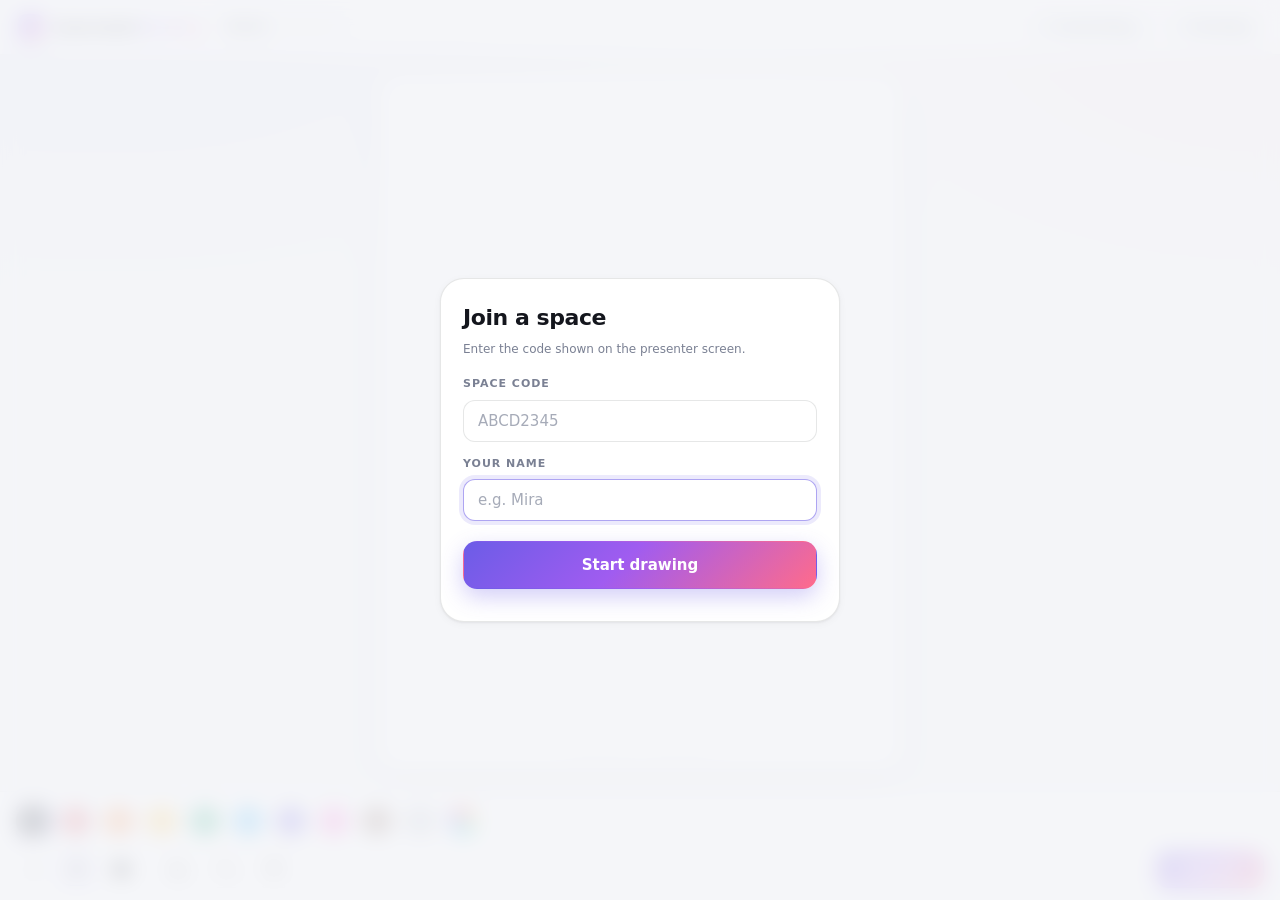
==== room.html @ a22dc558 "Add files via upload" ====
<!DOCTYPE html>
<html lang="en">
<head>
<meta charset="utf-8" />
<meta name="viewport" content="width=device-width, initial-scale=1, maximum-scale=1, user-scalable=no, viewport-fit=cover" />
<title>Draw · Impromptu Drawing</title>
<link rel="stylesheet" href="./css/app.css" />
<link rel="icon" href="data:image/svg+xml,<svg xmlns='http://www.w3.org/2000/svg' viewBox='0 0 32 32'><rect width='32' height='32' rx='9' fill='%236c5ce7'/><path d='M8 22c4-12 12-12 16-2' stroke='white' stroke-width='2.6' fill='none' stroke-linecap='round'/></svg>" />
</head>
<body>

<div class="r-shell">
  <header class="r-top">
    <span class="brand" style="font-size:14px;">
      <span class="brand-mark" style="width:26px;height:26px;border-radius:8px;">
        <svg viewBox="0 0 24 24" fill="none" stroke="#fff" stroke-width="2.4" stroke-linecap="round"><path d="M4 17c4.5-11 11.5-11 16-1.5" /></svg>
      </span>
      <span class="brand-name">Impromptu<span class="grad-text">Drawing</span></span>
    </span>
    <span class="pill" id="codePill">SPACE · · · · · · · ·</span>
    <span class="r-prompt" id="promptText"></span>
    <span class="spacer"></span>
    <span class="pill hidden" id="timerPill"><span class="dot"></span><span id="timerText" class="mono">0:00</span></span>
    <span class="pill" id="hostPill"><span class="dot"></span> <span id="hostText">Connecting…</span></span>
    <span class="pill" id="statusPill"><span class="dot"></span> Drawing</span>
  </header>

  <div class="r-stage">
    <div class="paper">
      <canvas id="pad" width="1000" height="1333"></canvas>
      <div class="watermark">Impromptu Drawing</div>
    </div>
  </div>

  <div class="r-tools">
    <div class="tool-row">
      <div class="tool-scroll" id="colors"></div>
    </div>
    <div class="tool-row">
      <button class="size-btn" data-size="4" title="Fine"><span style="width:5px;height:5px;"></span></button>
      <button class="size-btn active" data-size="12" title="Medium"><span style="width:10px;height:10px;"></span></button>
      <button class="size-btn" data-size="30" title="Bold"><span style="width:17px;height:17px;"></span></button>
      <span class="divider-v"></span>
      <button class="tool-btn" id="eraserBtn" title="Eraser">
        <svg viewBox="0 0 24 24" fill="none" stroke="currentColor" stroke-width="2" stroke-linecap="round" stroke-linejoin="round">
          <g transform="rotate(-45 12 12)">
            <path d="M8.4 5.1a1.7 1.7 0 0 1 1.7-1.7h3.8a1.7 1.7 0 0 1 1.7 1.7v13h-7.2z" />
            <path d="M8.4 10.9h7.2" />
          </g>
          <path d="M3.6 20.4h16.8" />
        </svg>
      </button>
      <button class="tool-btn" id="undoBtn" title="Undo">
        <svg viewBox="0 0 24 24" fill="none" stroke="currentColor" stroke-width="2" stroke-linecap="round" stroke-linejoin="round">
          <path d="M9 14L4 9l5-5" /><path d="M4 9h10a6 6 0 0 1 0 12h-3" />
        </svg>
      </button>
      <button class="tool-btn" id="clearBtn" title="Clear all">
        <svg viewBox="0 0 24 24" fill="none" stroke="currentColor" stroke-width="2" stroke-linecap="round" stroke-linejoin="round">
          <path d="M3 6h18M8 6V4h8v2M6 6l1 14h10l1-14" />
        </svg>
      </button>
      <span class="spacer" style="flex:1"></span>
      <button class="btn btn-primary" id="submitBtn">Submit</button>
    </div>
  </div>
</div>

<!-- name gate -->
<div class="gate" id="gate">
  <div class="card pad gate-card">
    <h2 id="gateTitle">Join the space</h2>
    <p class="muted tiny" id="gateSub" style="margin-bottom:18px;">Your name travels with your artwork to the presenter's wall.</p>
    <div class="field" id="codeField">
      <label class="field-label" for="codeInput">Space code</label>
      <input class="input" id="codeInput" maxlength="12" placeholder="ABCD2345" autocapitalize="characters" autocomplete="off" />
    </div>
    <div class="field" style="margin-top:14px;">
      <label class="field-label" for="nameInput">Your name</label>
      <input class="input" id="nameInput" maxlength="24" placeholder="e.g. Mira" autocomplete="off" />
    </div>
    <button class="btn btn-primary btn-lg" id="joinBtn" style="width:100%;margin-top:20px;">Start drawing</button>
    <p class="tiny muted" id="gateError" style="margin-top:10px;text-align:center;"></p>
  </div>
</div>

<!-- submitted -->
<div class="gate hidden" id="doneCard">
  <div class="card pad done-card">
    <div class="done-check">
      <svg viewBox="0 0 24 24" fill="none" stroke="currentColor" stroke-width="3" stroke-linecap="round" stroke-linejoin="round"><path d="M4 12.5l5 5L20 6.5" /></svg>
    </div>
    <h2 style="font-size:20px;">Nice one — submitted!</h2>
    <p class="muted" style="margin-top:8px;font-size:14px;">Your artwork is on the presenter's wall.</p>
    <div class="tool-row" style="justify-content:center;margin-top:20px;">
      <button class="btn" id="editAgainBtn">Keep editing</button>
      <button class="btn btn-primary hidden" id="galleryBtn">See the gallery</button>
    </div>
  </div>
</div>

<!-- gallery after the space ends -->
<div class="gate hidden" id="galleryCard">
  <div class="card pad" style="max-width:760px;width:100%;max-height:86vh;overflow:auto;">
    <h2 style="font-size:20px;">The wall</h2>
    <p class="muted tiny" style="margin-top:4px;">Everyone's artwork from this space.</p>
    <div class="gallery" id="galleryGrid"></div>
    <button class="btn" id="galleryClose" style="margin-top:20px;width:100%;">Close</button>
  </div>
</div>

<script src="vendor/mqtt.min.js"></script>
<script src="js/common.js"></script>
<script src="js/canvas.js"></script>
<script src="js/room.js"></script>
</body>
</html>
---- css/app.css ----
/* ==================================================================
   Impromptu Drawing — design system
   ================================================================== */

:root {
  --bg: #f4f5f9;
  --bg-tint-a: rgba(108, 92, 231, 0.16);
  --bg-tint-b: rgba(255, 107, 139, 0.14);
  --surface: #ffffff;
  --surface-soft: #fafbfd;
  --line: rgba(18, 20, 28, 0.10);
  --line-strong: rgba(18, 20, 28, 0.18);
  --text: #14161d;
  --text-soft: #454a58;
  --muted: #7a8093;
  --brand: #6c5ce7;
  --brand-2: #ff6b8b;
  --brand-soft: rgba(108, 92, 231, 0.10);
  --ok: #16a97a;
  --warn: #e8a33d;
  --danger: #e05260;
  --grad: linear-gradient(135deg, #6c5ce7 0%, #a05cf0 45%, #ff6b8b 100%);
  --radius-s: 10px;
  --radius: 16px;
  --radius-l: 24px;
  --shadow-s: 0 1px 2px rgba(18, 20, 28, 0.06), 0 2px 8px rgba(18, 20, 28, 0.04);
  --shadow: 0 4px 12px rgba(18, 20, 28, 0.06), 0 16px 40px rgba(18, 20, 28, 0.07);
  --shadow-l: 0 24px 70px rgba(18, 20, 28, 0.18);
  --font: "Inter", "Segoe UI", system-ui, -apple-system, "Helvetica Neue", Arial, sans-serif;
}

* { box-sizing: border-box; }

html, body { height: 100%; }

body {
  margin: 0;
  font-family: var(--font);
  color: var(--text);
  background:
    radial-gradient(1100px 620px at 8% -8%, var(--bg-tint-a), transparent 60%),
    radial-gradient(900px 520px at 100% 0%, var(--bg-tint-b), transparent 58%),
    var(--bg);
  background-attachment: fixed;
  -webkit-font-smoothing: antialiased;
  font-size: 15px;
  line-height: 1.5;
  overscroll-behavior: none;          /* no rubber-band while drawing */
  -webkit-text-size-adjust: 100%;     /* no font blow-up on iOS landscape */
  -webkit-tap-highlight-color: transparent;
}

h1, h2, h3, h4 { margin: 0; font-weight: 650; letter-spacing: -0.02em; }
p { margin: 0; }
a { color: inherit; text-decoration: none; }
button { font-family: inherit; }

.grad-text {
  background: var(--grad);
  -webkit-background-clip: text;
  background-clip: text;
  color: transparent;
}

/* ---------------------------------------------------------------- brand */

.brand {
  display: inline-flex;
  align-items: center;
  gap: 10px;
  font-weight: 700;
  letter-spacing: -0.03em;
  font-size: 17px;
}
.brand-mark {
  width: 30px; height: 30px;
  border-radius: 9px;
  background: var(--grad);
  display: grid; place-items: center;
  box-shadow: 0 6px 18px rgba(108, 92, 231, 0.35);
  flex: none;
}
.brand-mark svg { width: 17px; height: 17px; display: block; }

/* ---------------------------------------------------------------- buttons */

.btn {
  appearance: none;
  border: 1px solid var(--line);
  background: var(--surface);
  color: var(--text);
  padding: 10px 16px;
  border-radius: 12px;
  font-size: 14px;
  font-weight: 600;
  cursor: pointer;
  display: inline-flex;
  align-items: center;
  justify-content: center;
  gap: 8px;
  transition: transform .12s ease, box-shadow .18s ease, background .18s ease, border-color .18s ease, opacity .18s;
  white-space: nowrap;
}
.btn:hover { transform: translateY(-1px); box-shadow: var(--shadow-s); border-color: var(--line-strong); }
.btn:active { transform: translateY(0); }
.btn:disabled { opacity: .45; cursor: not-allowed; transform: none; box-shadow: none; }

.btn-primary {
  background: var(--grad);
  color: #fff;
  border-color: transparent;
  box-shadow: 0 8px 22px rgba(108, 92, 231, 0.30);
}
.btn-primary:hover { box-shadow: 0 12px 28px rgba(108, 92, 231, 0.38); }

.btn-lg { padding: 14px 24px; font-size: 15px; border-radius: 14px; }
.btn-sm { padding: 7px 12px; font-size: 13px; border-radius: 10px; }
.btn-icon { padding: 8px; width: 36px; height: 36px; border-radius: 10px; }
.btn-danger { color: var(--danger); }
.btn-danger:hover { background: rgba(224, 82, 96, .08); border-color: rgba(224, 82, 96, .35); }

/* ---------------------------------------------------------------- inputs */

.field { display: block; }
.field-label {
  display: block;
  font-size: 11px;
  font-weight: 700;
  letter-spacing: .09em;
  text-transform: uppercase;
  color: var(--muted);
  margin-bottom: 7px;
}
.input, .textarea {
  width: 100%;
  font-family: inherit;
  font-size: 15px;
  color: var(--text);
  background: var(--surface);
  border: 1px solid var(--line);
  border-radius: 12px;
  padding: 11px 14px;
  outline: none;
  transition: border-color .16s, box-shadow .16s;
}
.input:focus, .textarea:focus {
  border-color: rgba(108, 92, 231, .55);
  box-shadow: 0 0 0 4px rgba(108, 92, 231, .13);
}
.input::placeholder, .textarea::placeholder { color: #a6abb8; }
.textarea { resize: vertical; min-height: 76px; line-height: 1.45; }

/* ---------------------------------------------------------------- cards */

.card {
  background: var(--surface);
  border: 1px solid var(--line);
  border-radius: var(--radius-l);
  box-shadow: var(--shadow-s);
}
.pad { padding: 22px; }

.pill {
  display: inline-flex; align-items: center; gap: 7px;
  padding: 5px 11px;
  border-radius: 999px;
  font-size: 12px;
  font-weight: 650;
  background: var(--surface-soft);
  border: 1px solid var(--line);
  color: var(--text-soft);
}
.pill .dot { width: 7px; height: 7px; border-radius: 50%; background: var(--muted); flex: none; }
.pill.live .dot { background: var(--ok); box-shadow: 0 0 0 4px rgba(22, 169, 122, .16); animation: pulse 1.8s infinite; }
.pill.brand { background: var(--brand-soft); border-color: rgba(108,92,231,.22); color: #4b3ec0; }

@keyframes pulse {
  0%, 100% { box-shadow: 0 0 0 4px rgba(22, 169, 122, .16); }
  50% { box-shadow: 0 0 0 7px rgba(22, 169, 122, .05); }
}

.muted { color: var(--muted); }
.soft { color: var(--text-soft); }
.tiny { font-size: 12px; }
.mono { font-variant-numeric: tabular-nums; font-feature-settings: "tnum"; }

/* ---------------------------------------------------------------- landing */

.landing { min-height: 100%; display: flex; flex-direction: column; }

.topbar {
  display: flex; align-items: center; justify-content: space-between;
  padding: 20px 32px;
}

.hero {
  flex: 1;
  display: flex; flex-direction: column; align-items: center; justify-content: center;
  padding: 24px 32px 72px;
  text-align: center;
}
.hero h1 {
  font-size: clamp(38px, 6vw, 64px);
  line-height: 1.03;
  letter-spacing: -0.045em;
  margin: 26px 0 16px;
}
.hero .lede {
  max-width: 560px;
  font-size: 16.5px;
  color: var(--text-soft);
  line-height: 1.6;
}

.role-grid {
  margin-top: 46px;
  display: grid;
  grid-template-columns: repeat(auto-fit, minmax(300px, 1fr));
  gap: 20px;
  width: 100%;
  max-width: 860px;
}
.role-card {
  background: var(--surface);
  border: 1px solid var(--line);
  border-radius: var(--radius-l);
  padding: 30px 28px;
  text-align: left;
  box-shadow: var(--shadow-s);
  transition: transform .2s cubic-bezier(.2,.7,.3,1), box-shadow .2s ease, border-color .2s;
  position: relative;
  overflow: hidden;
  display: block;
}
.role-card::after {
  content: "";
  position: absolute; inset: 0 0 auto 0; height: 3px;
  background: var(--grad);
  transform: scaleX(0); transform-origin: left;
  transition: transform .3s cubic-bezier(.2,.7,.3,1);
}
.role-card:hover { transform: translateY(-4px); box-shadow: var(--shadow); }
.role-card:hover::after { transform: scaleX(1); }
.role-card .glyph {
  width: 46px; height: 46px; border-radius: 14px;
  display: grid; place-items: center;
  background: var(--brand-soft);
  margin-bottom: 18px;
}
.role-card .glyph svg { width: 22px; height: 22px; }
.role-card h3 { font-size: 20px; margin-bottom: 8px; }
.role-card p { color: var(--text-soft); font-size: 14.5px; line-height: 1.6; }
.role-card .go {
  margin-top: 20px; display: inline-flex; align-items: center; gap: 8px;
  font-weight: 650; font-size: 14px; color: #5a49d6;
}

.steps {
  margin-top: 54px;
  display: flex; flex-wrap: wrap; justify-content: center; gap: 10px 26px;
  font-size: 13.5px; color: var(--muted);
}
.steps span { display: inline-flex; align-items: center; gap: 8px; }
.steps b {
  width: 20px; height: 20px; border-radius: 50%;
  display: inline-grid; place-items: center;
  background: var(--text); color: #fff; font-size: 11px; font-weight: 700;
}

.footer-note { padding: 0 32px 28px; text-align: center; font-size: 12.5px; color: var(--muted); }

/* ---------------------------------------------------------------- presenter */

.p-shell { display: flex; flex-direction: column; min-height: 100%; }

.p-top {
  display: flex; align-items: center; gap: 16px;
  padding: 14px 26px;
  background: rgba(255,255,255,.78);
  backdrop-filter: blur(14px);
  border-bottom: 1px solid var(--line);
  position: sticky; top: 0; z-index: 30;
  flex-wrap: wrap;
}
.p-top .spacer { flex: 1; }

.p-body {
  display: grid;
  grid-template-columns: 330px minmax(0, 1fr);
  gap: 22px;
  padding: 22px 26px 40px;
  align-items: start;
}
@media (max-width: 1020px) {
  .p-body { grid-template-columns: 1fr; }
}

/* session panel */
.side { display: flex; flex-direction: column; gap: 16px; position: sticky; top: 84px; }
@media (max-width: 1020px) { .side { position: static; } }

.code-box {
  display: flex; align-items: center; justify-content: space-between; gap: 12px;
  padding: 14px 16px;
  border-radius: 16px;
  background: linear-gradient(135deg, rgba(108,92,231,.10), rgba(255,107,139,.10));
  border: 1px solid rgba(108,92,231,.20);
}
.code-value {
  font-size: 30px; font-weight: 750; letter-spacing: .16em;
  font-variant-numeric: tabular-nums;
  background: var(--grad); -webkit-background-clip: text; background-clip: text; color: transparent;
}

.qr-frame {
  background: #fff; border: 1px solid var(--line); border-radius: 20px;
  padding: 14px; display: grid; place-items: center; box-shadow: var(--shadow-s);
}
.qr-frame img { width: 100%; max-width: 240px; display: block; image-rendering: pixelated; border-radius: 8px; }
.qr-empty {
  width: 240px; height: 240px; border-radius: 12px;
  border: 1px dashed var(--line-strong); display: grid; place-items: center;
  color: var(--muted); font-size: 13px;
}

.link-row { display: flex; gap: 8px; }
.link-row .input { font-size: 13px; padding: 9px 12px; overflow: hidden; text-overflow: ellipsis; }

.stat-row { display: grid; grid-template-columns: repeat(3, 1fr); gap: 10px; }
.stat {
  background: var(--surface-soft); border: 1px solid var(--line);
  border-radius: 14px; padding: 12px; text-align: center;
}
.stat b { display: block; font-size: 22px; font-weight: 700; font-variant-numeric: tabular-nums; }
.stat span { font-size: 11px; text-transform: uppercase; letter-spacing: .07em; color: var(--muted); }

/* wall */
.wall-head { display: flex; align-items: baseline; gap: 12px; margin-bottom: 14px; flex-wrap: wrap; }
.wall-head h2 { font-size: 19px; }

.wall {
  display: grid;
  grid-template-columns: repeat(auto-fill, minmax(210px, 1fr));
  gap: 16px;
}
.tile {
  background: var(--surface);
  border: 1px solid var(--line);
  border-radius: 18px;
  overflow: hidden;
  box-shadow: var(--shadow-s);
  cursor: pointer;
  transition: transform .18s cubic-bezier(.2,.7,.3,1), box-shadow .18s, border-color .18s;
  position: relative;
  animation: pop .35s cubic-bezier(.2,.8,.3,1) both;
}
@keyframes pop { from { opacity: 0; transform: translateY(10px) scale(.98); } to { opacity: 1; transform: none; } }
.tile:hover { transform: translateY(-3px); box-shadow: var(--shadow); border-color: rgba(108,92,231,.35); }
.tile .thumb {
  aspect-ratio: 3 / 4; background: var(--surface-soft);
  display: grid; place-items: center; overflow: hidden; position: relative;
  border-bottom: 1px solid var(--line);
}
.tile .thumb img { width: 100%; height: 100%; object-fit: cover; display: block; }
.tile .thumb .empty-hint { color: #c2c7d2; font-size: 13px; padding: 12px; text-align: center; }
.tile .meta { padding: 11px 14px 13px; display: flex; align-items: center; gap: 10px; }
.tile .meta .nm {
  font-weight: 650; font-size: 14px; overflow: hidden; text-overflow: ellipsis; white-space: nowrap;
}
.tile .meta .st { margin-left: auto; font-size: 11.5px; font-weight: 650; display: inline-flex; align-items: center; gap: 5px; }
.tile .st.drawing { color: var(--warn); }
.tile .st.done { color: var(--ok); }
.tile .badge-live {
  position: absolute; left: 10px; top: 10px; z-index: 2;
  background: rgba(20,22,29,.72); color: #fff;
  font-size: 10.5px; font-weight: 700; letter-spacing: .06em;
  padding: 4px 8px; border-radius: 999px; backdrop-filter: blur(6px);
  display: inline-flex; align-items: center; gap: 5px;
}
.tile .badge-live i { width: 5px; height: 5px; border-radius: 50%; background: #ffd166; animation: pulse 1.6s infinite; }

.notice {
  background: rgba(232, 163, 61, .12);
  border: 1px solid rgba(232, 163, 61, .38);
  color: #8a5a12;
  border-radius: 14px;
  padding: 12px 14px;
  font-size: 13px;
  line-height: 1.5;
  margin-bottom: 16px;
}
.notice b { color: #7a4d0c; }

.empty-wall {
  border: 1px dashed var(--line-strong);
  border-radius: 22px;
  padding: 62px 24px;
  text-align: center;
  color: var(--muted);
  background: rgba(255,255,255,.5);
}
.empty-wall .big { font-size: 15px; font-weight: 650; color: var(--text-soft); margin-bottom: 6px; }

/* lightbox */
body.lb-open { overflow: hidden; }
.lightbox {
  position: fixed; inset: 0; z-index: 100;
  background: rgba(12, 14, 20, .82);
  backdrop-filter: blur(8px);
  display: grid; grid-template-rows: auto minmax(0,1fr) auto;
  grid-template-columns: minmax(0, 1fr);
  overflow: hidden;
  padding: 18px;
  animation: fade .2s ease both;
}
@keyframes fade { from { opacity: 0 } to { opacity: 1 } }
.lightbox .lb-top { display: flex; align-items: center; gap: 14px; color: #fff; flex-wrap: wrap; }
.lightbox .lb-top h3 { font-size: 18px; }
.lightbox .lb-top .spacer { flex: 1; }
.lightbox .lb-stage {
  position: relative; min-width: 0; min-height: 0; overflow: hidden;
  display: grid; place-items: center; padding: 10px 0;
}
/* absolute + inset + margin:auto => always fits inside the stage, never overflows */
.lightbox .lb-stage img {
  position: absolute; inset: 10px; margin: auto;
  max-width: calc(100% - 20px); max-height: calc(100% - 20px);
  width: auto; height: auto;
  object-fit: contain;
  border-radius: 14px; box-shadow: var(--shadow-l); background: #fff;
}
.lightbox .lb-bottom { display: flex; align-items: center; justify-content: center; gap: 10px; color: rgba(255,255,255,.75); font-size: 13px; }
.ghost-btn {
  background: rgba(255,255,255,.12); border: 1px solid rgba(255,255,255,.2);
  color: #fff; border-radius: 12px; padding: 9px 14px; font-weight: 600; cursor: pointer;
  display: inline-flex; align-items: center; gap: 8px; font-size: 13.5px;
}
.ghost-btn:hover { background: rgba(255,255,255,.2); }
.ghost-btn:disabled { opacity: .4; cursor: not-allowed; }

/* timer */
.timer-display {
  font-size: 34px; font-weight: 700; font-variant-numeric: tabular-nums;
  letter-spacing: -0.02em; text-align: center; padding: 6px 0 12px;
}
.timer-display.over { color: var(--danger); }

/* ---------------------------------------------------------------- room (participant) */

.r-shell {
  display: flex; flex-direction: column;
  height: 100vh; height: 100dvh;
  overflow: hidden;
  padding-top: env(safe-area-inset-top);
  padding-left: env(safe-area-inset-left);
  padding-right: env(safe-area-inset-right);
}

.r-top {
  display: flex; align-items: center; gap: 12px;
  padding: 12px 18px;
  background: rgba(255,255,255,.8); backdrop-filter: blur(12px);
  border-bottom: 1px solid var(--line);
  flex: none;
  min-width: 0;
}
.r-top > * { flex: none; }
.r-top .pill, .r-top .brand { white-space: nowrap; }
.r-top .spacer { flex: 1; min-width: 0; }
.r-prompt {
  font-size: 13.5px; color: var(--text-soft);
  overflow: hidden; text-overflow: ellipsis; white-space: nowrap; max-width: 42vw;
}
@media (max-width: 680px) { .r-prompt { display: none; } }

.r-stage {
  flex: 1; min-height: 0;
  display: grid; place-items: center;
  padding: 16px;
  container-type: size;
}
.paper {
  background: #fff;
  border-radius: 20px;
  box-shadow: var(--shadow);
  border: 1px solid var(--line);
  overflow: hidden;
  position: relative;
  aspect-ratio: 3 / 4;
  width: min(100%, 72vh);
}
@supports (width: 1cqh) {
  .paper { width: min(100%, 74cqh); }
}
.paper canvas {
  display: block; width: 100%; height: 100%;
  touch-action: none;
  -webkit-user-select: none; user-select: none;
  -webkit-touch-callout: none;
  -webkit-tap-highlight-color: transparent;
}
.paper .watermark {
  position: absolute; inset: auto 0 12px 0; text-align: center;
  font-size: 11px; letter-spacing: .12em; text-transform: uppercase;
  color: #d6dae3; pointer-events: none;
}

.r-tools {
  flex: none;
  background: rgba(255,255,255,.92); backdrop-filter: blur(12px);
  border-top: 1px solid var(--line);
  padding: 12px 16px calc(12px + env(safe-area-inset-bottom));
}
.tool-row { display: flex; align-items: center; gap: 10px; }
.tool-row + .tool-row { margin-top: 10px; }
.r-tools .tool-row { flex-wrap: wrap; }
.r-tools #submitBtn { min-width: 108px; }
.tool-scroll { display: flex; align-items: center; gap: 9px; overflow-x: auto; padding-bottom: 2px; scrollbar-width: none; }
.tool-scroll::-webkit-scrollbar { display: none; }

.swatch {
  width: 34px; height: 34px; border-radius: 50%;
  border: 2px solid #fff; box-shadow: 0 0 0 1.5px var(--line-strong);
  cursor: pointer; flex: none; padding: 0;
  transition: transform .14s ease, box-shadow .14s ease;
}
.swatch:hover { transform: scale(1.09); }
.swatch.active { transform: scale(1.14); box-shadow: 0 0 0 2.5px var(--brand); }
.swatch.custom { position: relative; overflow: hidden; background: conic-gradient(#ff5c5c,#ffd166,#06d6a0,#2bb0ff,#9b5de5,#ff5c5c); }
.swatch.custom input { position: absolute; inset: -8px; opacity: 0; cursor: pointer; width: 200%; height: 200%; }

.size-btn {
  width: 34px; height: 34px; border-radius: 11px; border: 1px solid var(--line);
  background: var(--surface); cursor: pointer; display: grid; place-items: center; flex: none;
  transition: border-color .15s, background .15s;
}
.size-btn span { display: block; border-radius: 50%; background: var(--text); }
.size-btn.active { border-color: var(--brand); background: var(--brand-soft); }

.tool-btn {
  width: 38px; height: 38px; border-radius: 12px; border: 1px solid var(--line);
  background: var(--surface); cursor: pointer; display: grid; place-items: center;
  transition: border-color .15s, background .15s, transform .12s;
}
.tool-btn:hover { transform: translateY(-1px); }
.tool-btn.active { border-color: var(--brand); background: var(--brand-soft); }
.tool-btn svg { width: 18px; height: 18px; }
.tool-btn:disabled { opacity: .4; cursor: not-allowed; }

/* participant · phone tuning */
@media (max-width: 560px) {
  .r-top { padding: 8px 10px; gap: 7px; }
  .r-top .brand-name { display: none; }
  .r-top .brand { gap: 0; }
  .r-top .pill { padding: 4px 9px; font-size: 11px; gap: 5px; }
  .r-top .pill .dot { width: 6px; height: 6px; }
  #codePill { letter-spacing: .04em; }

  .r-stage { padding: 8px; }
  .paper { border-radius: 16px; }

  .r-tools { padding: 8px 10px calc(8px + env(safe-area-inset-bottom)); }
  .r-tools .tool-row { gap: 7px; flex-wrap: nowrap; }
  .r-tools .tool-row + .tool-row { margin-top: 8px; }
  .tool-scroll { gap: 6px; -webkit-overflow-scrolling: touch; overscroll-behavior-x: contain; }
  .swatch { width: 28px; height: 28px; }
  .size-btn { width: 32px; height: 32px; border-radius: 10px; }
  .tool-btn { width: 36px; height: 36px; border-radius: 11px; }
  .tool-btn svg { width: 17px; height: 17px; }
  .r-tools .divider-v { height: 20px; }
  .r-tools #submitBtn { min-width: 0; padding: 9px 14px; font-size: 13px; }

  .gate { padding: 16px; overflow-y: auto; }
  .gate-card { max-width: 100%; }
  .input, .textarea { font-size: 16px; }  /* iOS: avoid zoom on focus */
  .done-card { padding: 30px 22px; }
}

/* participant · very narrow phones (≤360px) — keep the tool row on one line */
@media (max-width: 360px) {
  .r-tools .divider-v { display: none; }
  .r-tools { padding-left: 8px; padding-right: 8px; }
  .r-tools .tool-row { gap: 6px; }
  .size-btn { width: 30px; height: 30px; }
  .tool-btn { width: 34px; height: 34px; }
  .r-tools #submitBtn { padding: 8px 11px; font-size: 12.5px; }
}

/* touch: keep controls visually small, but give them a finger-sized hit area */
@media (pointer: coarse) {
  .swatch, .size-btn, .tool-btn { position: relative; }
  .swatch::after, .size-btn::after, .tool-btn::after { content: ""; position: absolute; inset: -6px; }
  .swatch.custom::after { display: none; }  /* the hidden colour input already covers it */
  .tool-btn:hover { transform: none; }      /* no hover state to fake on touch */
}

/* participant · landscape phone (very short viewport) */
@media (max-height: 520px) and (orientation: landscape) {
  .r-top { padding: 6px 12px; }
  .r-top .pill { padding: 3px 8px; font-size: 11px; }
  .r-stage { padding: 6px; }
  .r-tools {
    display: flex; align-items: center; gap: 10px;
    padding: 6px 12px calc(6px + env(safe-area-inset-bottom));
  }
  .r-tools .tool-row { margin: 0; flex: none; }
  .r-tools .tool-row:first-child { flex: 1 1 auto; min-width: 0; }
  .r-tools .tool-row:first-child .tool-scroll { width: 100%; }
  .r-tools .tool-row + .tool-row { margin-top: 0; }
  .swatch { width: 28px; height: 28px; }
  .size-btn { width: 30px; height: 30px; border-radius: 9px; }
  .tool-btn { width: 34px; height: 34px; border-radius: 10px; }
  .r-tools #submitBtn { min-width: 0; padding: 8px 14px; font-size: 13px; }
}

.divider-v { width: 1px; height: 26px; background: var(--line); flex: none; }

/* gate */
.gate {
  position: fixed; inset: 0; z-index: 60;
  display: grid; place-items: center; padding: 24px;
  background: rgba(244,245,249,.86); backdrop-filter: blur(10px);
}
.gate-card { width: 100%; max-width: 400px; animation: pop .32s cubic-bezier(.2,.8,.3,1) both; }
.gate-card h2 { font-size: 22px; margin-bottom: 6px; }

/* submitted / ended overlay */
.done-card {
  text-align: center; padding: 40px 30px; max-width: 420px; animation: pop .32s cubic-bezier(.2,.8,.3,1) both;
}
.done-check {
  width: 58px; height: 58px; border-radius: 50%; margin: 0 auto 18px;
  background: rgba(22,169,122,.12); display: grid; place-items: center;
}
.done-check svg { width: 28px; height: 28px; color: var(--ok); }

.gallery {
  display: grid; grid-template-columns: repeat(auto-fill, minmax(150px,1fr)); gap: 12px; margin-top: 22px;
}
.gallery figure { margin: 0; background: var(--surface); border: 1px solid var(--line); border-radius: 14px; overflow: hidden; }
.gallery img { width: 100%; aspect-ratio: 3/4; object-fit: cover; display: block; background: var(--surface-soft); }
.gallery figcaption { padding: 8px 10px; font-size: 12.5px; font-weight: 650; text-align: center; }

/* toast */
.toasts { position: fixed; left: 50%; bottom: 26px; transform: translateX(-50%); z-index: 200; display: flex; flex-direction: column; gap: 8px; align-items: center; pointer-events: none; }
.toast {
  background: rgba(20, 22, 29, .92); color: #fff; font-size: 13.5px; font-weight: 600;
  padding: 10px 16px; border-radius: 12px; box-shadow: var(--shadow);
  animation: toastIn .22s cubic-bezier(.2,.8,.3,1) both;
}
@keyframes toastIn { from { opacity: 0; transform: translateY(8px); } to { opacity: 1; transform: none; } }

/* spinner */
.spinner {
  width: 18px; height: 18px; border-radius: 50%;
  border: 2px solid rgba(255,255,255,.35); border-top-color: #fff;
  animation: spin .7s linear infinite;
}
@keyframes spin { to { transform: rotate(360deg); } }

.hidden { display: none !important; }

/* modal (spaces manager) */
.modal {
  position: fixed; inset: 0; z-index: 120;
  background: rgba(12, 14, 20, .5);
  backdrop-filter: blur(6px);
  display: grid; place-items: center; padding: 24px;
  animation: fade .18s ease both;
}
.modal-card {
  background: var(--surface, #fff); color: var(--text);
  border: 1px solid var(--line); border-radius: 20px;
  box-shadow: var(--shadow-l);
  width: min(560px, 100%); max-height: 82vh; overflow: auto;
  padding: 20px 22px 18px;
}
.modal-head { display: flex; align-items: center; gap: 10px; margin-bottom: 14px; }
.modal-head h3 { font-size: 18px; letter-spacing: -0.01em; }
.modal-head .spacer { flex: 1; }
.modal-body { display: flex; flex-direction: column; gap: 10px; }

.sp-row {
  display: flex; align-items: center; gap: 12px;
  border: 1px solid var(--line); border-radius: 14px;
  padding: 12px 14px; background: var(--surface-soft, #f7f8fb);
}
.sp-row.is-current { border-color: rgba(108,92,231,.4); background: rgba(108,92,231,.06); }
.sp-row .sp-main { min-width: 0; flex: 1; }
.sp-row .sp-code { font-weight: 700; font-size: 14px; letter-spacing: .04em; }
.sp-row .sp-sub { font-size: 12.5px; color: var(--muted); margin-top: 2px; }
.sp-row .sp-actions { display: flex; align-items: center; gap: 8px; flex: none; }
.sp-empty { color: var(--muted); font-size: 13.5px; padding: 18px 4px; text-align: center; }

.btn-danger-solid {
  background: var(--danger); border-color: var(--danger); color: #fff;
}
.btn-danger-solid:hover {
  background: #cf4152; border-color: #cf4152;
  box-shadow: 0 10px 24px rgba(224, 82, 96, .3);
  transform: translateY(-1px);
}
.btn-danger-solid:active { transform: translateY(0); }

.landing-notice { margin-bottom: 24px; text-align: left; max-width: 520px; }

/* participant: space deleted by the presenter */
.deleted-veil {
  position: fixed; inset: 0; z-index: 150;
  background: rgba(12, 14, 20, .72);
  backdrop-filter: blur(8px);
  display: grid; place-items: center; padding: 24px;
  animation: fade .2s ease both;
}
.deleted-veil .dv-card {
  background: var(--surface); color: var(--text);
  border: 1px solid var(--line); border-radius: 22px;
  box-shadow: var(--shadow-l);
  padding: 26px 28px; text-align: center;
  width: min(400px, 100%);
}
.deleted-veil h3 { margin: 0 0 8px; font-size: 19px; letter-spacing: -0.01em; }
.deleted-veil p { margin: 0 0 18px; font-size: 13.5px; color: var(--muted); line-height: 1.55; }
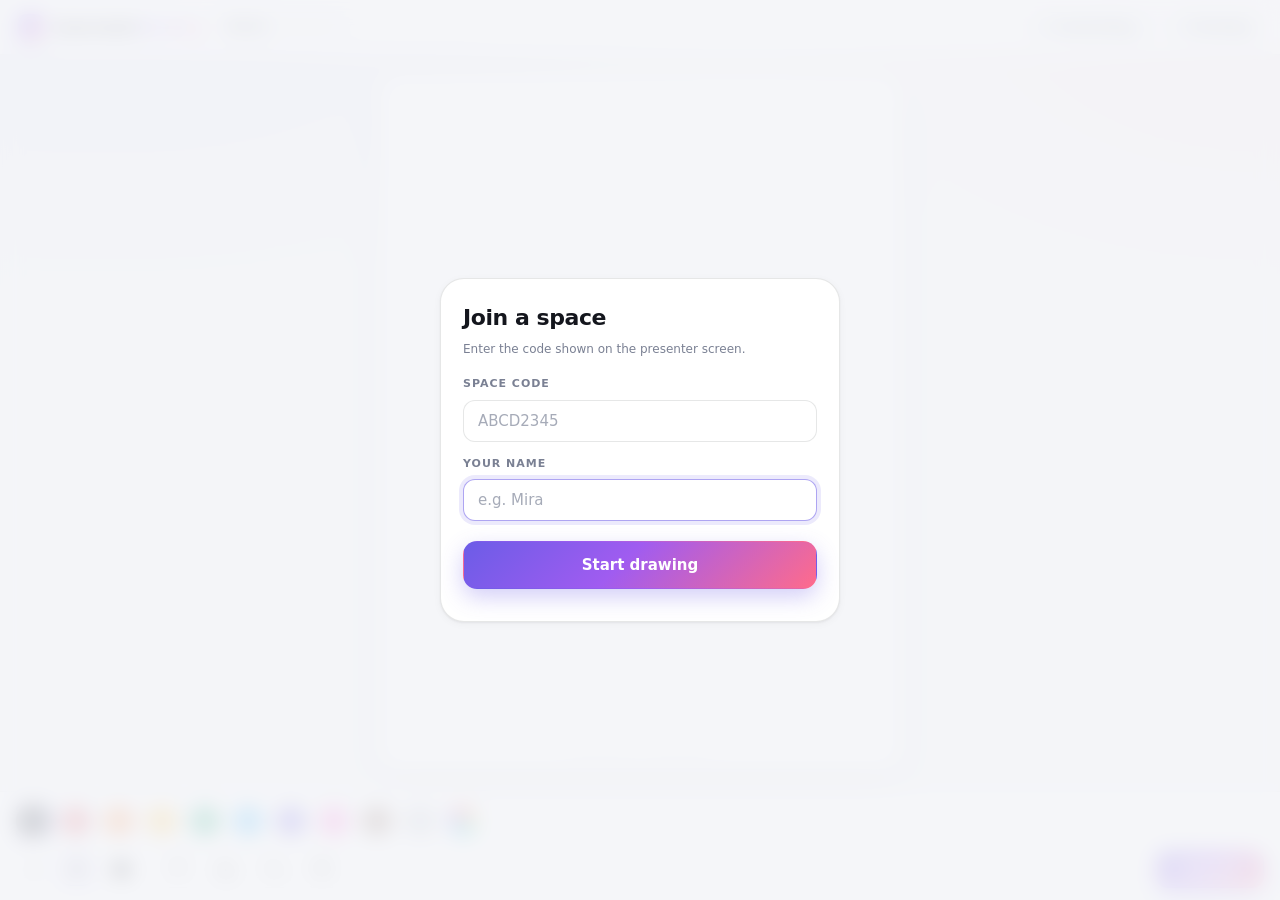
==== commit dfec2983: "Add text tool on participant canvas + mobile polish" ====
--- a/room.html
+++ b/room.html
@@ -41,6 +41,11 @@
       <button class="size-btn active" data-size="12" title="Medium"><span style="width:10px;height:10px;"></span></button>
       <button class="size-btn" data-size="30" title="Bold"><span style="width:17px;height:17px;"></span></button>
       <span class="divider-v"></span>
+      <button class="tool-btn" id="textBtn" title="Add text">
+        <svg viewBox="0 0 24 24" fill="none" stroke="currentColor" stroke-width="2" stroke-linecap="round" stroke-linejoin="round">
+          <path d="M4 7V4h16v3" /><path d="M9 20h6" /><path d="M12 4v16" />
+        </svg>
+      </button>
       <button class="tool-btn" id="eraserBtn" title="Eraser">
         <svg viewBox="0 0 24 24" fill="none" stroke="currentColor" stroke-width="2" stroke-linecap="round" stroke-linejoin="round">
           <g transform="rotate(-45 12 12)">
@@ -63,6 +68,18 @@
       <span class="spacer" style="flex:1"></span>
       <button class="btn btn-primary" id="submitBtn">Submit</button>
     </div>
+  </div>
+</div>
+
+<!-- text composer -->
+<div class="text-composer hidden" id="textComposer">
+  <div class="tc-main">
+    <textarea id="textInput" rows="1" maxlength="160" placeholder="Type your words…"></textarea>
+    <p class="tc-hint">Tap the canvas to move it · Enter starts a new line</p>
+  </div>
+  <div class="tc-actions">
+    <button class="btn btn-sm" id="textCancel">Cancel</button>
+    <button class="btn btn-primary btn-sm" id="textAdd">Add</button>
   </div>
 </div>
 
--- a/css/app.css
+++ b/css/app.css
@@ -546,6 +546,35 @@
 .tool-btn.active { border-color: var(--brand); background: var(--brand-soft); }
 .tool-btn svg { width: 18px; height: 18px; }
 .tool-btn:disabled { opacity: .4; cursor: not-allowed; }
+.paper canvas.text-mode { cursor: text; }
+
+/* text composer (floats above the on-screen keyboard) */
+.text-composer {
+  position: fixed; left: 12px; right: 12px; bottom: 10px; z-index: 70;
+  max-width: 720px; margin: 0 auto;
+  display: flex; align-items: flex-end; gap: 10px;
+  padding: 10px; border-radius: 16px;
+  background: #fff; border: 1px solid var(--line);
+  box-shadow: var(--shadow);
+}
+.text-composer .tc-main { flex: 1; min-width: 0; }
+.text-composer textarea {
+  width: 100%; box-sizing: border-box;
+  min-height: 42px; max-height: 110px;
+  padding: 10px 12px; border-radius: 11px;
+  border: 1px solid var(--line); background: var(--surface);
+  font-family: inherit; font-size: 16px; line-height: 1.35;
+  color: var(--text); resize: none; outline: none; overflow-y: auto;
+}
+.text-composer textarea:focus { border-color: var(--brand); background: #fff; }
+.tc-hint { margin: 6px 2px 0; font-size: 11.5px; color: var(--text-soft); }
+.tc-actions { display: flex; flex-direction: column; gap: 6px; flex: none; }
+.tc-actions .btn { white-space: nowrap; }
+@media (max-width: 560px) {
+  .text-composer { left: 8px; right: 8px; gap: 8px; padding: 8px; border-radius: 14px; flex-direction: column; align-items: stretch; }
+  .tc-hint { display: none; }
+  .tc-actions { flex-direction: row; justify-content: flex-end; }
+}
 
 /* participant · phone tuning */
 @media (max-width: 560px) {
